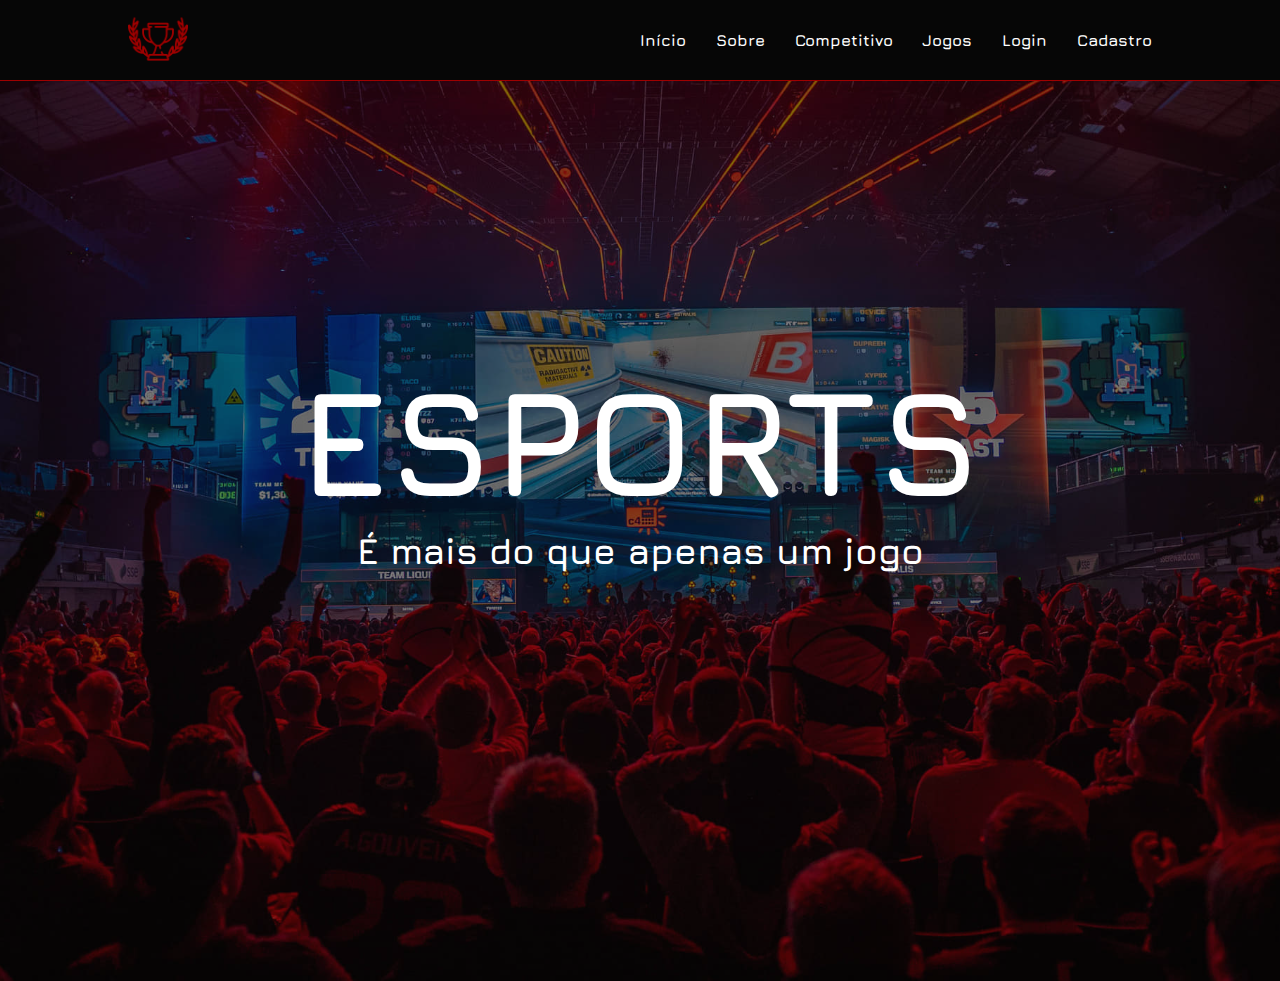
==== site/public/index.html @ 1100b1a9 "Criação do index" ====
<!DOCTYPE html>
<html lang="en">

<head>
    <meta charset="UTF-8">
    <meta name="viewport" content="width=device-width, initial-scale=1.0">

    <title>eSports</title>

    <link rel="stylesheet" href="css/style.css">
</head>

<body>
    <div class="header">
        <div class="container">
            <div class="logo">
                <img style="margin: 0; width: 60px; height: 60px;" src="assets/icon/logo.png" alt="">
            </div>
            <nav class="navbar">
                <li>
                    <a href="#">Início</a>
                </li>
                <li>
                    <a href="#">Sobre</a>
                </li>
                <li>
                    <a href="#">Competitivo</a>
                </li>
                <li>
                    <a href="#">Jogos</a>
                </li>
                <li>
                    <a href="#">Login</a>
                </li>
                <li>
                    <a href="#">Cadastro</a>
                </li>
            </nav>
        </div>
    </div>

    <div class="banner">
        <div class="container">
          <h1>ESPORTS</h1>
          <h3>É mais do que apenas um jogo</h3>
        </div>
      </div>
</body>

</html>
---- site/public/css/style.css ----
@import url('https://fonts.googleapis.com/css2?family=Jura:wght@700&display=swap');


:root{
    --vermelho-primario: #A00000;
    --cor-fundo: #060606;
    --branco-textos: #FFFFFF;

}
body {
    margin: 0;
    padding: 0;
    font-family: "Jura", sans-serif;
    background-color: var(--cor-fundo);
  }

.container {
    display: flex;
    width: 80%;
    margin: auto;
}

.header {
    height: 80px;
    border-bottom: 1px solid var(--vermelho-primario)
}

.header .container {
    justify-content: space-between;
    align-items: center;
    height: 100%;
}

.header a {
    text-decoration: none;
    color: var(--branco-textos)
}

.navbar li {
    font-weight: 800;
}

.navbar {
    width: 50%;
    display: flex;
    align-items: center;
    justify-content: space-between;
    list-style: none;
}

.banner {
    display: flex;
    align-items: center;
    justify-content: center;
    height: 100vh;
    width: 100%;
    position: relative;
}

.banner::before {
    content: "";
    position: absolute;
    inset: 0; /* define o tamanho da imagem */
    background-image: url("../assets/fundoInicio.jpg");
    background-size: cover;
    background-position: bottom; /* Usa o bottom da imagem como referencia para centralizar a imagem */
    z-index: -1; /* forçar a imagem a ir "pra baixo" do texto */
    opacity: 0.5;
}

.banner .container {
    display: flex;
    align-items: center;
    height: 40%;
    flex-direction: column;
}

.banner .container h1 {
    margin: 0;
    padding: 0;
    font-size: 150px;
    color: var(--branco-textos);
}

.banner .container h3 {
    margin: 0;
    padding: 0;
    font-size: 36px;
    color: var(--branco-textos);
}
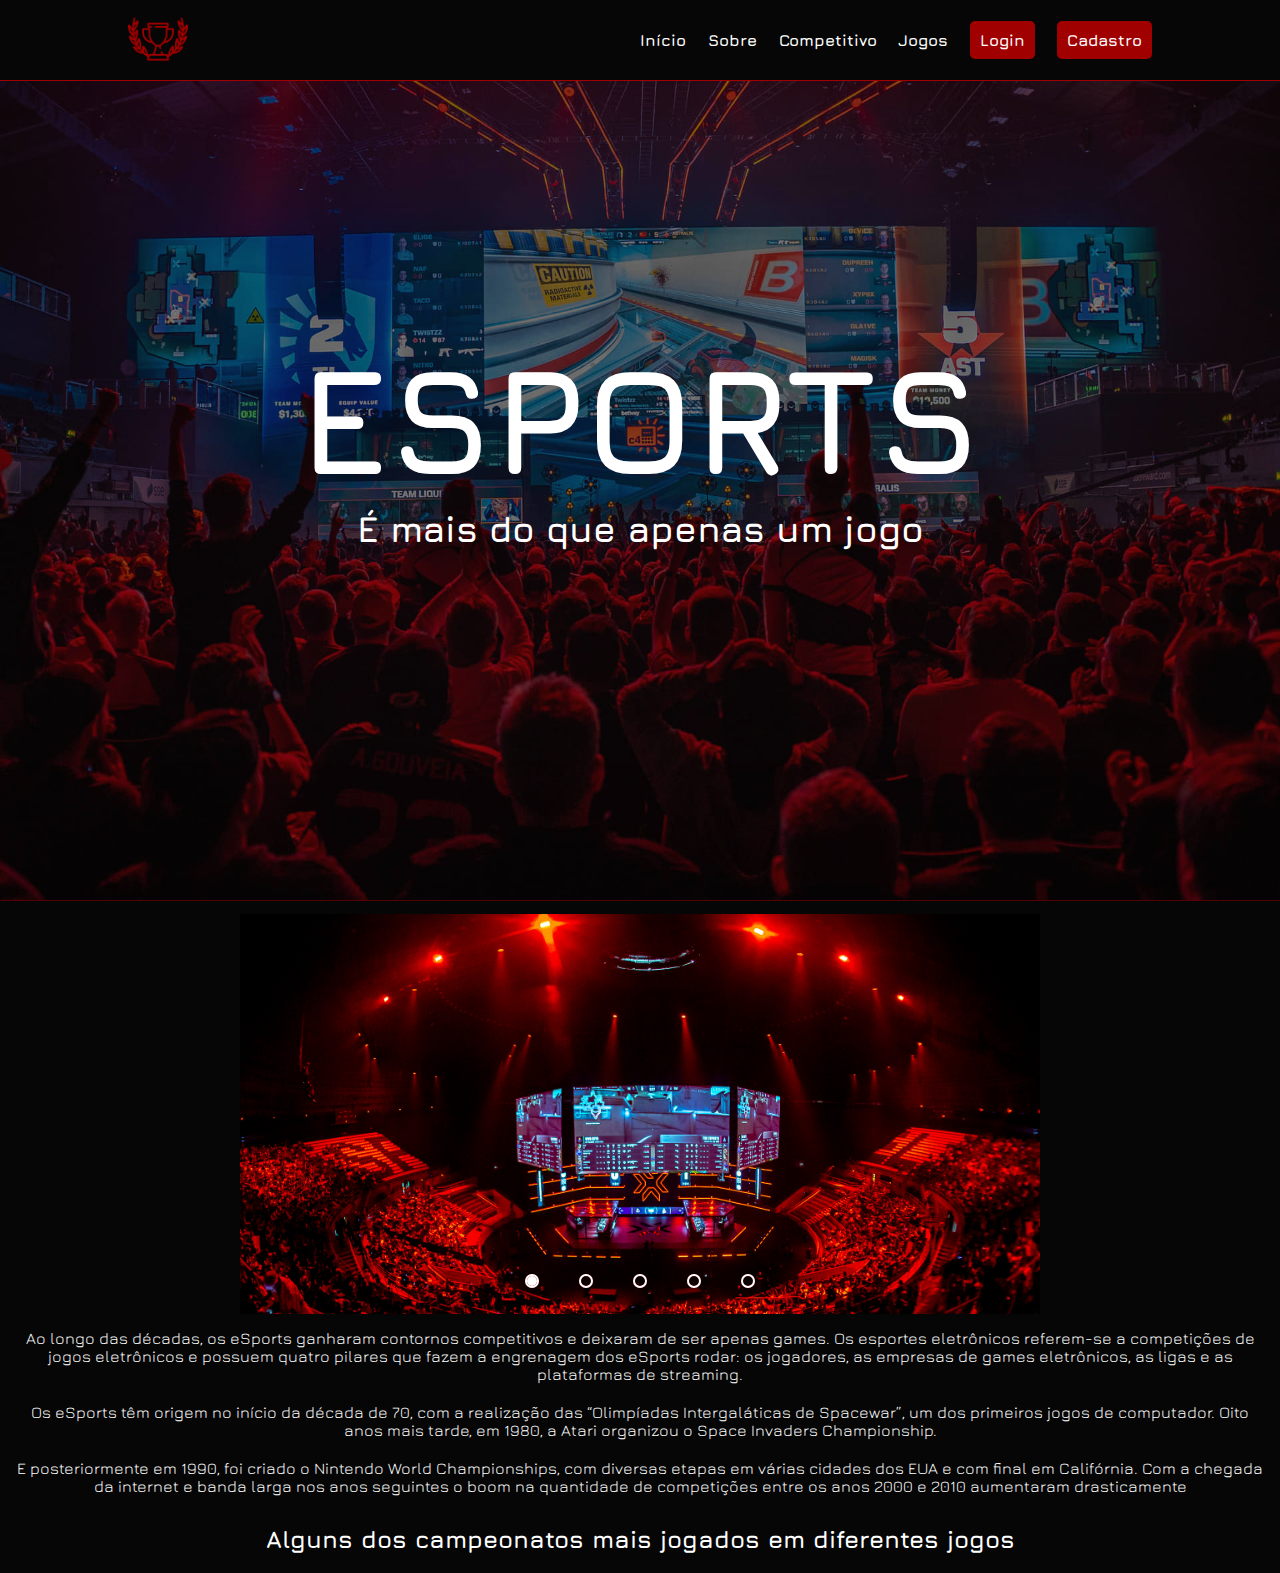
==== commit 0fff8909: "Atualizações na landing page" ====
--- a/site/public/index.html
+++ b/site/public/index.html
@@ -30,21 +30,86 @@
                     <a href="#">Jogos</a>
                 </li>
                 <li>
-                    <a href="#">Login</a>
+                    <a href="#" class="btn button">Login</a>
                 </li>
                 <li>
-                    <a href="#">Cadastro</a>
+                    <a href="#" class="btn button">Cadastro</a>
                 </li>
             </nav>
         </div>
     </div>
 
     <div class="banner">
-        <div class="container">
-          <h1>ESPORTS</h1>
-          <h3>É mais do que apenas um jogo</h3>
+        <div class="bannerContainer">
+            <h1>ESPORTS</h1>
+            <h3>É mais do que apenas um jogo</h3>
+            <img class="imgBanner" src="assets/fundoInicio.jpg" alt="">
         </div>
-      </div>
+    </div>
+
+    <div class="slider">
+        <div class="slides">
+            <!--Radio Buttons-->
+            <input type="radio" name="radio-btn" id="radio1">
+            <input type="radio" name="radio-btn" id="radio2">
+            <input type="radio" name="radio-btn" id="radio3">
+            <input type="radio" name="radio-btn" id="radio4">
+            <input type="radio" name="radio-btn" id="radio5">
+
+            <!--Imagens Slide-->
+            <div class="slide first">
+                <img src="assets/imgSobre/valorantCamp.jpg" alt="Imagem valorant">
+            </div>
+            <div class="slide">
+                <img src="assets/imgSobre/ESports_Arena_2.jpg" alt="Imagem arena">
+            </div>
+            <div class="slide">
+                <img src="assets/imgSobre/lolCamp.png" alt="Imagem lol">
+            </div>
+            <div class="slide">
+                <img src="assets/imgSobre/ESLONE CSGO.png" alt="Imagem cs">
+            </div>
+            <div class="slide">
+                <img src="assets/imgSobre/FortniteWC.jpg" alt="Imagem Fornite">
+            </div>
+
+            <!--Navigation auto-->
+            <div class="navigation-auto">
+                <div class="auto-btn1"></div>
+                <div class="auto-btn2"></div>
+                <div class="auto-btn3"></div>
+                <div class="auto-btn4"></div>
+                <div class="auto-btn5"></div>
+            </div>
+
+        </div>
+
+        <div class="manual-navigation">
+            <label for="radio1" class="manual-btn"></label>
+            <label for="radio2" class="manual-btn"></label>
+            <label for="radio3" class="manual-btn"></label>
+            <label for="radio4" class="manual-btn"></label>
+            <label for="radio5" class="manual-btn"></label>
+        </div>
+
+    </div>
+
+    <div class="textoSobre">
+        <p> Ao longo das décadas, os eSports ganharam contornos competitivos e deixaram de ser apenas games. Os
+            esportes eletrônicos referem-se a competições de jogos eletrônicos e possuem quatro pilares que fazem a
+            engrenagem dos eSports rodar: os
+            jogadores, as empresas de games eletrônicos, as ligas e as plataformas de streaming.
+        </p>
+        <p> Os eSports têm origem no início da década de 70, com a realização das “Olimpíadas Intergaláticas de
+            Spacewar”, um dos primeiros jogos de computador. Oito anos mais tarde, em 1980, a Atari organizou o Space Invaders Championship.
+        </p>
+        <p> E posteriormente em 1990, foi criado o Nintendo World Championships, com diversas etapas em várias cidades dos EUA e com final em   
+            Califórnia. Com a chegada da internet e banda larga nos anos seguintes o boom na quantidade de competições entre os anos 2000 e 2010 aumentaram drasticamente
+        </p>
+        <h2>Alguns dos campeonatos mais jogados em diferentes jogos</h2>
+    </div>
+
+    <script src="script.js"></script>
 </body>
 
 </html>--- a/site/public/css/style.css
+++ b/site/public/css/style.css
@@ -14,6 +14,7 @@
     background-color: var(--cor-fundo);
   }
 
+/* Header */
 .container {
     display: flex;
     width: 80%;
@@ -22,7 +23,8 @@
 
 .header {
     height: 80px;
-    border-bottom: 1px solid var(--vermelho-primario)
+    border-bottom: 1px solid var(--vermelho-primario);
+    background-color: var(--cor-fundo);
 }
 
 .header .container {
@@ -48,43 +50,194 @@
     list-style: none;
 }
 
+.btn {
+    border: none;
+    padding: 10px;
+    text-decoration: none;
+    cursor: pointer;
+    transition: background .3s;
+    border-radius: 5px;
+}
+
+.button {
+    background-color: var(--vermelho-primario);
+    outline: none;
+    color: var(--branco-textos);
+}
+
+.button:hover {
+    background-color: #c10000;
+}
+/* Fim da Header */
+
+/* Banner */
 .banner {
     display: flex;
     align-items: center;
     justify-content: center;
+    height: 92vh;
+}
+
+.imgBanner {
+    content: "";
+    position: absolute;
     height: 100vh;
     width: 100%;
-    position: relative;
-}
-
-.banner::before {
-    content: "";
-    position: absolute;
     inset: 0; /* define o tamanho da imagem */
-    background-image: url("../assets/fundoInicio.jpg");
     background-size: cover;
     background-position: bottom; /* Usa o bottom da imagem como referencia para centralizar a imagem */
     z-index: -1; /* forçar a imagem a ir "pra baixo" do texto */
     opacity: 0.5;
-}
-
-.banner .container {
+    border-bottom: 1px solid var(--vermelho-primario)
+}
+
+.banner .bannerContainer {
     display: flex;
     align-items: center;
     height: 40%;
     flex-direction: column;
 }
 
-.banner .container h1 {
-    margin: 0;
+.banner .bannerContainer h1 {
+    margin: 0%;
     padding: 0;
     font-size: 150px;
     color: var(--branco-textos);
 }
 
-.banner .container h3 {
-    margin: 0;
+.banner .bannerContainer h3 {
+    margin: 0%;
     padding: 0;
     font-size: 36px;
     color: var(--branco-textos);
+}
+/* Fim do Banner */
+
+/* Slider */
+.slider { /* altera o local do slider */
+    margin: 5px auto;
+    width: 800px;
+    height: 400px;
+    overflow: hidden;
+}
+
+.slides {
+    width: 400%;
+    height: 400px;
+    display: flex;
+}
+
+.slides input {
+    display: none;
+}
+
+.slide {
+    width: 25%;
+    position: relative;
+    transition: 3s;
+}
+
+.slide img {
+    width: 800px;
+}
+
+.manual-navigation {
+    position: absolute;
+    width: 800px;
+    margin-top: -40px;
+    display: flex;
+    justify-content: center;
+}
+
+.manual-btn {
+    border: 2px solid var(--branco-textos);
+    padding: 5px;
+    border-radius: 10px;
+    cursor: pointer;
+    transition: 1s;
+}
+
+.manual-btn:not(:last-child) {
+    margin-right: 40px;
+}
+
+.manual-btn:hover {
+    background-color: var(--branco-textos);
+}
+
+#radio1:checked ~ .first {
+    margin-left: 0;
+}
+
+#radio2:checked ~ .first {
+    margin-left: -25%;
+}
+
+#radio3:checked ~ .first {
+    margin-left: -50%;
+}
+
+#radio4:checked ~ .first {
+    margin-left: -75%;
+}
+
+#radio5:checked ~ .first {
+    margin-left: -100%;
+}
+
+.navigation-auto div {
+    border: 2px solid var(--vermelho-primario);
+    padding: 5px;
+    border-radius: 10px;
+    cursor: pointer;
+    transition: 1s;
+}
+
+.navigation-auto {
+    position: absolute;
+    width: 800px;
+    margin-top: 360px;
+    display: flex;
+    justify-content: center;
+}
+
+.navigation-auto div:not(:last-child) {
+    margin-right: 40px;
+}
+
+#radio1:checked ~ .navigation-auto .auto-btn1 {
+    background-color: var(--branco-textos);
+}
+
+#radio2:checked ~ .navigation-auto .auto-btn2 {
+    background-color: var(--branco-textos);
+}
+
+#radio3:checked ~ .navigation-auto .auto-btn3 {
+    background-color: var(--branco-textos);
+}
+
+#radio4:checked ~ .navigation-auto .auto-btn4 {
+    background-color: var(--branco-textos);
+}
+
+#radio5:checked ~ .navigation-auto .auto-btn5 {
+    background-color: var(--branco-textos);
+}
+
+/* Fim do Slider */
+
+.textoSobre p {
+    padding: 10px;
+    margin: 0;
+    color: var(--branco-textos);
+    display: flex;
+    text-align: center;
+}
+
+.textoSobre h2 {
+    color: var(--branco-textos);
+    display: flex;
+    justify-content: center;
+    text-align: center;
 }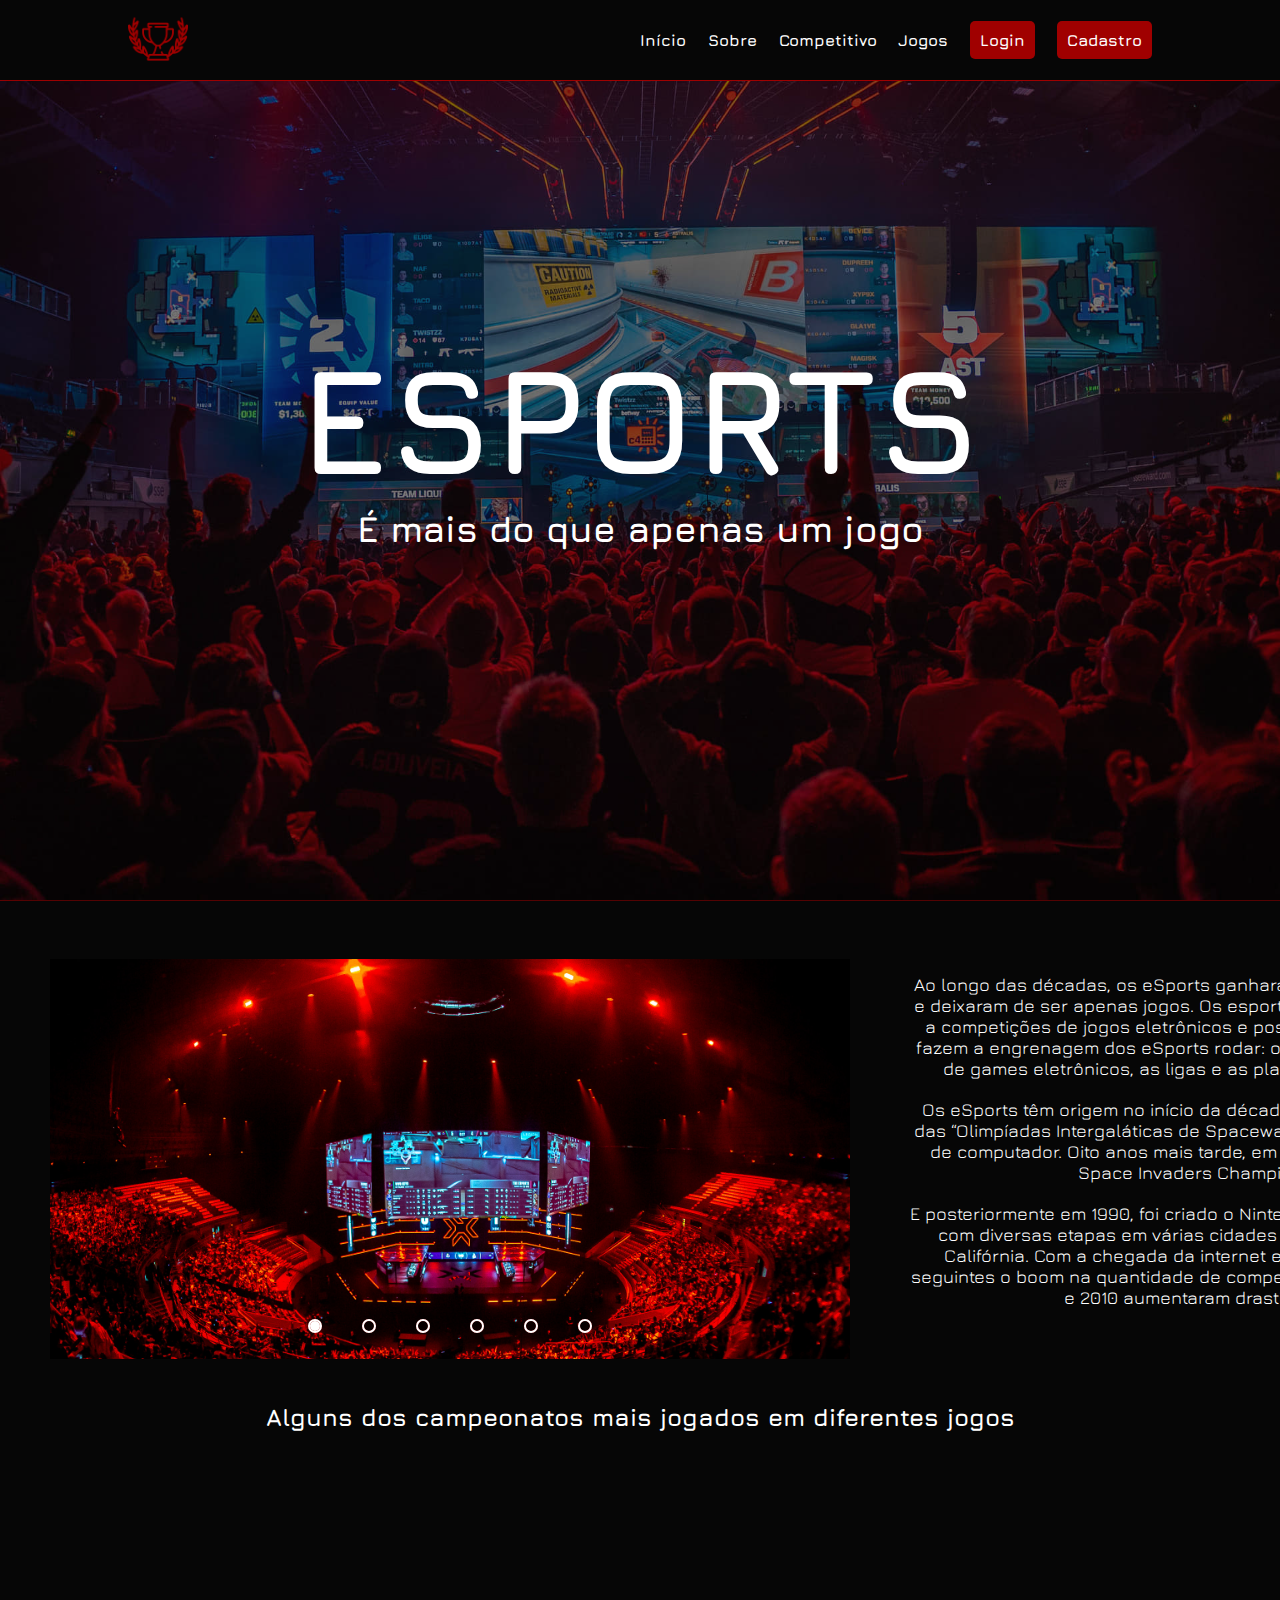
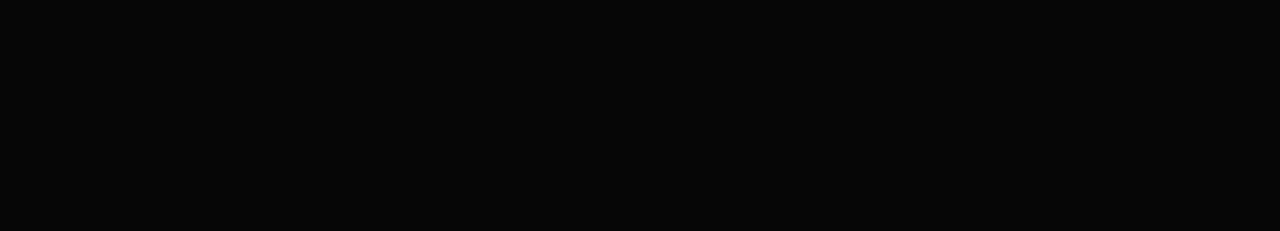
==== commit d33a2133: "Update no site" ====
--- a/site/public/index.html
+++ b/site/public/index.html
@@ -55,22 +55,26 @@
             <input type="radio" name="radio-btn" id="radio3">
             <input type="radio" name="radio-btn" id="radio4">
             <input type="radio" name="radio-btn" id="radio5">
+            <input type="radio" name="radio-btn" id="radio6">
 
             <!--Imagens Slide-->
             <div class="slide first">
                 <img src="assets/imgSobre/valorantCamp.jpg" alt="Imagem valorant">
             </div>
             <div class="slide">
+                <img src="assets/imgSobre/lolCamp.png" alt="Imagem lol">
+            </div>
+            <div class="slide"> 
                 <img src="assets/imgSobre/ESports_Arena_2.jpg" alt="Imagem arena">
-            </div>
-            <div class="slide">
-                <img src="assets/imgSobre/lolCamp.png" alt="Imagem lol">
             </div>
             <div class="slide">
                 <img src="assets/imgSobre/ESLONE CSGO.png" alt="Imagem cs">
             </div>
             <div class="slide">
-                <img src="assets/imgSobre/FortniteWC.jpg" alt="Imagem Fornite">
+                <img src="assets/imgSobre/evoStage.jpg" alt="Imagem evo">
+            </div>
+            <div class="slide">
+                <img src="assets/imgSobre/fortniteStag.png" alt="Imagem fortnite">
             </div>
 
             <!--Navigation auto-->
@@ -80,6 +84,7 @@
                 <div class="auto-btn3"></div>
                 <div class="auto-btn4"></div>
                 <div class="auto-btn5"></div>
+                <div class="auto-btn6"></div>
             </div>
 
         </div>
@@ -90,12 +95,13 @@
             <label for="radio3" class="manual-btn"></label>
             <label for="radio4" class="manual-btn"></label>
             <label for="radio5" class="manual-btn"></label>
+            <label for="radio6" class="manual-btn"></label>
         </div>
 
     </div>
 
     <div class="textoSobre">
-        <p> Ao longo das décadas, os eSports ganharam contornos competitivos e deixaram de ser apenas games. Os
+        <p> Ao longo das décadas, os eSports ganharam contornos competitivos e deixaram de ser apenas jogos. Os
             esportes eletrônicos referem-se a competições de jogos eletrônicos e possuem quatro pilares que fazem a
             engrenagem dos eSports rodar: os
             jogadores, as empresas de games eletrônicos, as ligas e as plataformas de streaming.
@@ -106,8 +112,16 @@
         <p> E posteriormente em 1990, foi criado o Nintendo World Championships, com diversas etapas em várias cidades dos EUA e com final em   
             Califórnia. Com a chegada da internet e banda larga nos anos seguintes o boom na quantidade de competições entre os anos 2000 e 2010 aumentaram drasticamente
         </p>
+    </div>
+
+    <div class="textoCamps">
         <h2>Alguns dos campeonatos mais jogados em diferentes jogos</h2>
     </div>
+
+    <div class="carrosselCamps">
+        
+    </div>
+
 
     <script src="script.js"></script>
 </body>
--- a/site/public/css/style.css
+++ b/site/public/css/style.css
@@ -115,7 +115,7 @@
 
 /* Slider */
 .slider { /* altera o local do slider */
-    margin: 5px auto;
+    margin: 50px;
     width: 800px;
     height: 400px;
     overflow: hidden;
@@ -185,6 +185,10 @@
     margin-left: -100%;
 }
 
+#radio6:checked ~ .first {
+    margin-left: -125%;
+}
+
 .navigation-auto div {
     border: 2px solid var(--vermelho-primario);
     padding: 5px;
@@ -225,7 +229,19 @@
     background-color: var(--branco-textos);
 }
 
+#radio6:checked ~ .navigation-auto .auto-btn6 {
+    background-color: var(--branco-textos);
+}
+
 /* Fim do Slider */
+
+/* Texto Slider */
+.textoSobre {
+    position: relative;
+    left: 900px;
+    bottom: 445px;
+    width: 250px;
+}
 
 .textoSobre p {
     padding: 10px;
@@ -233,11 +249,19 @@
     color: var(--branco-textos);
     display: flex;
     text-align: center;
-}
-
-.textoSobre h2 {
-    color: var(--branco-textos);
-    display: flex;
-    justify-content: center;
-    text-align: center;
-}+    width: 600px;
+    font-size: 18px;
+}
+
+/* Fim do texto Slider */
+
+.textoCamps {
+    margin: 0;
+    padding: 0;
+    color: var(--branco-textos);
+    display: flex;
+    justify-content: center;
+    align-items: center;
+    position: relative;
+    bottom: 380px;
+}
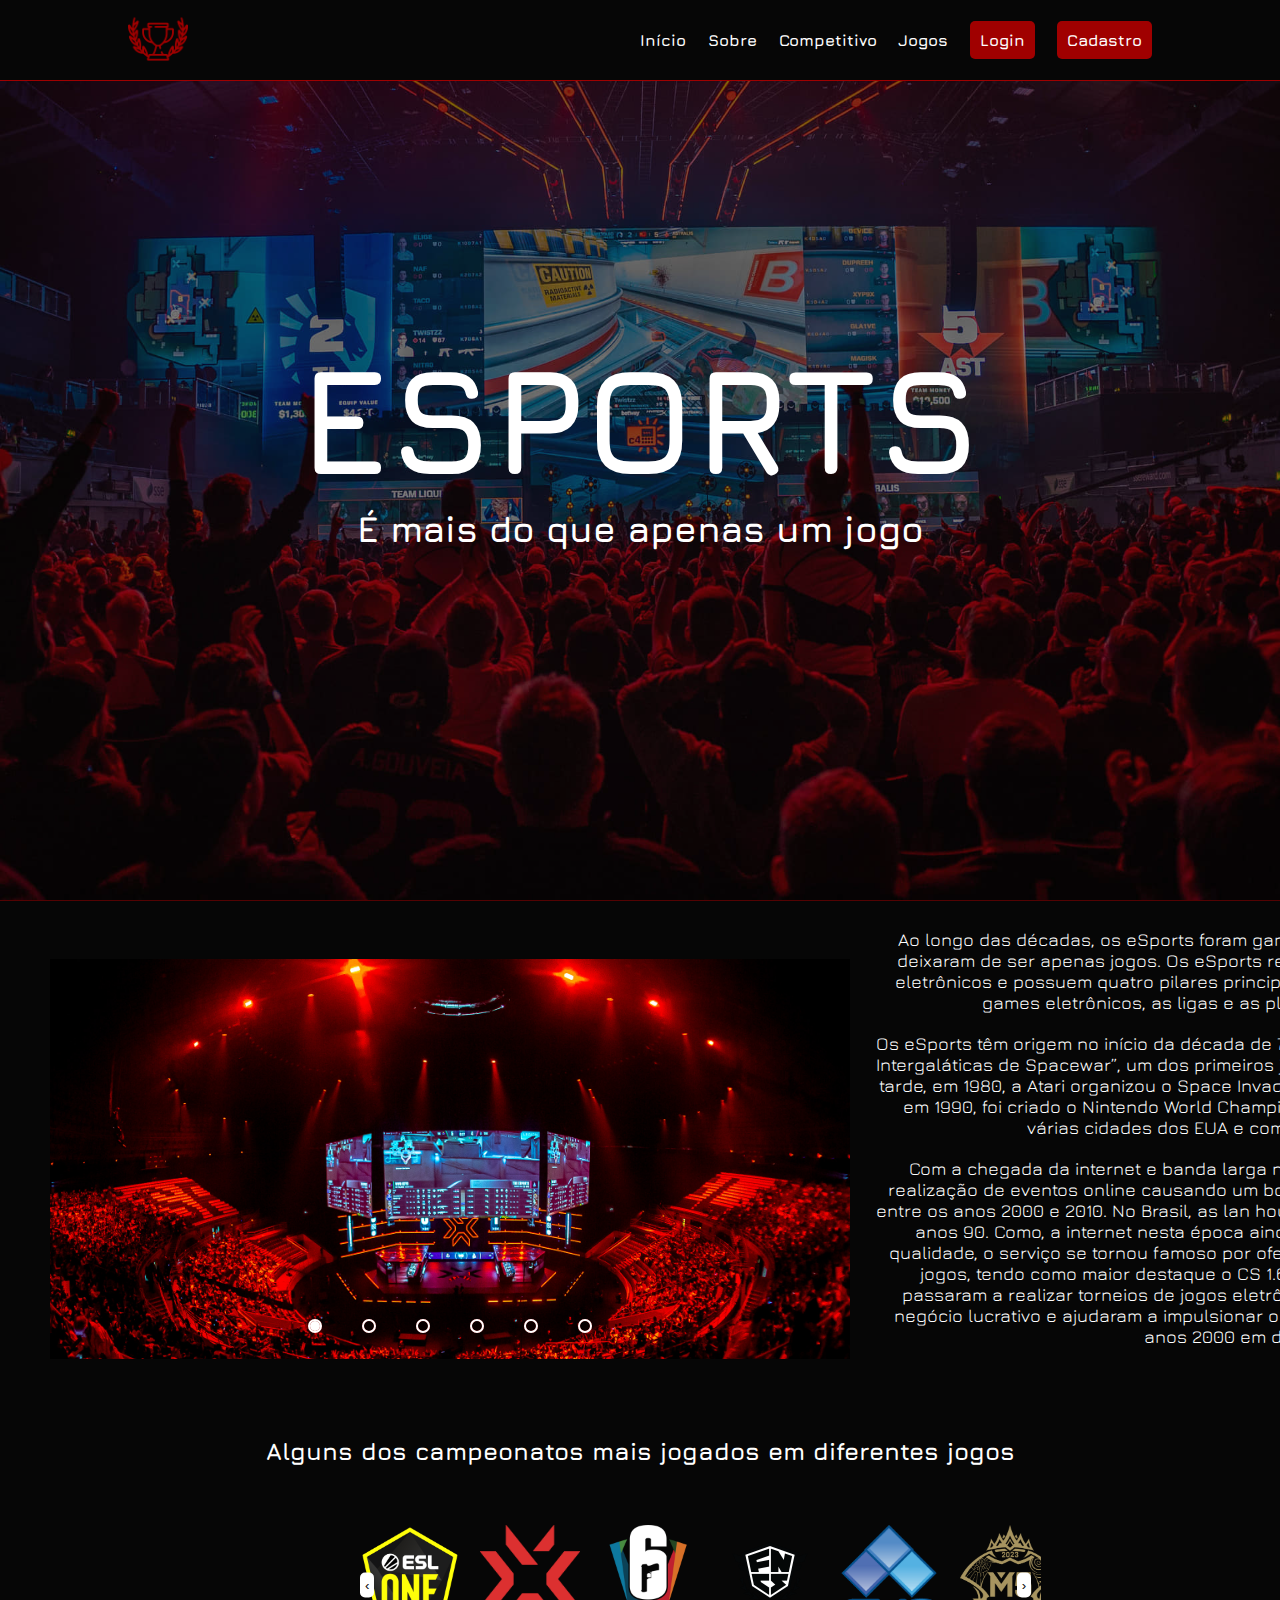
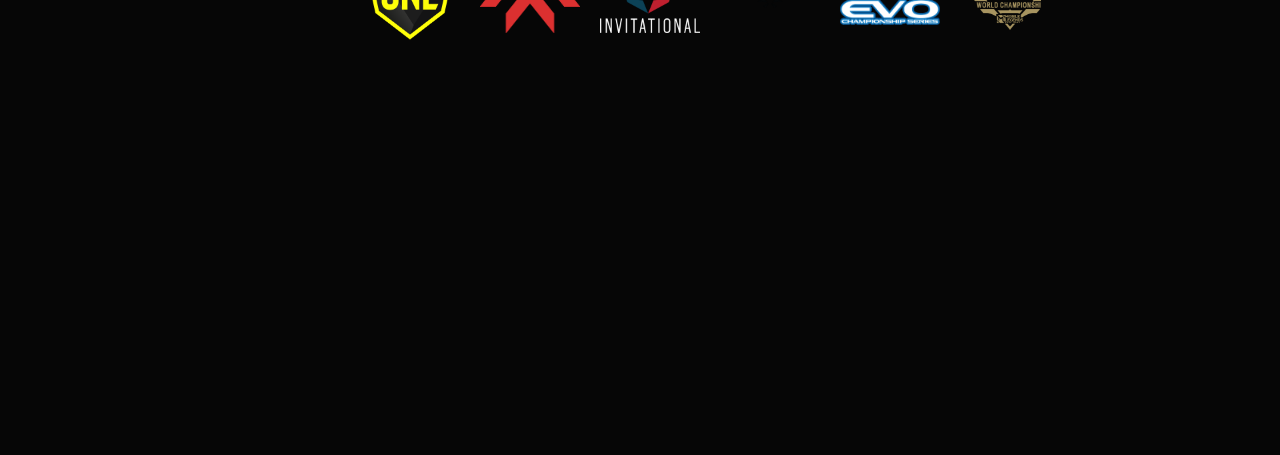
==== commit 086f4eac: "Atualizações Landing Page" ====
--- a/site/public/index.html
+++ b/site/public/index.html
@@ -101,16 +101,13 @@
     </div>
 
     <div class="textoSobre">
-        <p> Ao longo das décadas, os eSports ganharam contornos competitivos e deixaram de ser apenas jogos. Os
-            esportes eletrônicos referem-se a competições de jogos eletrônicos e possuem quatro pilares que fazem a
-            engrenagem dos eSports rodar: os
-            jogadores, as empresas de games eletrônicos, as ligas e as plataformas de streaming.
+        <p> Ao longo das décadas, os eSports foram ganhando traços mais competitivos e deixaram de ser apenas jogos. Os
+        eSports referem-se a competições de jogos eletrônicos e possuem quatro pilares principais: os jogadores, as empresas de games eletrônicos, as ligas e as plataformas de streaming.
         </p>
         <p> Os eSports têm origem no início da década de 70, com a realização das “Olimpíadas Intergaláticas de
-            Spacewar”, um dos primeiros jogos de computador. Oito anos mais tarde, em 1980, a Atari organizou o Space Invaders Championship.
+        Spacewar”, um dos primeiros jogos de computador. Oito anos mais tarde, em 1980, a Atari organizou o Space Invaders Championship. E posteriormente em 1990, foi criado o Nintendo World Championships, com diversas etapas em várias cidades dos EUA e com final na Califórnia.
         </p>
-        <p> E posteriormente em 1990, foi criado o Nintendo World Championships, com diversas etapas em várias cidades dos EUA e com final em   
-            Califórnia. Com a chegada da internet e banda larga nos anos seguintes o boom na quantidade de competições entre os anos 2000 e 2010 aumentaram drasticamente
+        <p> Com a chegada da internet e banda larga nos anos seguintes, foi possível a realização de eventos online causando um boom na quantidade de competições entre os anos 2000 e 2010. No Brasil, as lan houses eram um fenômeno público nos anos 90. Como, a internet nesta época ainda era cara e não tinha uma boa qualidade, o serviço se tornou famoso por oferecer uma boa conexão e diversos jogos, tendo como maior destaque o CS 1.6. O sucesso foi tão grande, que passaram a realizar torneios de jogos eletrônicos, que cresceram, viraram um negócio lucrativo e ajudaram a impulsionar o desenvolvimento dos eSports dos anos 2000 em diante.
         </p>
     </div>
 
@@ -118,8 +115,18 @@
         <h2>Alguns dos campeonatos mais jogados em diferentes jogos</h2>
     </div>
 
-    <div class="carrosselCamps">
-        
+    <div class="carrossel-camps">
+        <button class="carrossel-btn prev" onclick="prevSlide()">&#8249;</button> <!-- Botão para slide anterior -->
+        <div class="carrosselCamps-inner">
+            <div class="carrossel-slide"><img src="assets/icon/ESL ONE LOGO.png" alt="logo Esl"></div>
+            <div class="carrossel-slide"><img src="assets/icon/VCT LOGO.png" alt="logo Vct"></div>
+            <div class="carrossel-slide"><img src="assets/icon/r6 invitational logo.png" alt="logo r6"></div>
+            <div class="carrossel-slide"><img src="assets/icon/fncsLogo.png" alt="logo fncs"></div>
+            <div class="carrossel-slide"><img src="assets/icon/evoLogo.png" alt="logo evo"></div>
+            <div class="carrossel-slide"><img src="assets/icon/m5 world championship mobile legends.png" alt="logo m5"></div>
+            <div class="carrossel-slide"><img src="assets/icon/worlds logo.png" alt="logo worlds"></div>
+        </div>
+        <button class="carrossel-btn next" onclick="nextSlide()">&#8250;</button> <!-- Botão para próximo slide -->
     </div>
 
 
--- a/site/public/css/style.css
+++ b/site/public/css/style.css
@@ -238,9 +238,9 @@
 /* Texto Slider */
 .textoSobre {
     position: relative;
-    left: 900px;
-    bottom: 445px;
-    width: 250px;
+    left: 865px;
+    bottom: 490px;
+    width: 280px;
 }
 
 .textoSobre p {
@@ -249,7 +249,7 @@
     color: var(--branco-textos);
     display: flex;
     text-align: center;
-    width: 600px;
+    width: 720px;
     font-size: 18px;
 }
 
@@ -263,5 +263,53 @@
     justify-content: center;
     align-items: center;
     position: relative;
-    bottom: 380px;
-}
+    bottom: 430px;
+}
+
+
+/* Carrossel Imagens Camp */
+.carrossel-camps {
+    position: relative;
+    width: 54%; /* Largura do carrossel */
+    overflow: hidden;
+    display: flex;
+    align-items: center;
+    bottom: 400px;
+    left: 350px;
+}
+
+.carrosselCamps-inner {
+    display: flex;
+    transition: transform 0.5s ease-in-out;
+}
+
+.carrossel-slide {
+    min-width: 100px; /* Largura mínima para cada slide */
+    padding: 10px; /* Espaçamento entre imagens */
+}
+
+.carrossel-slide img {
+    width: 100px; 
+    height: auto;
+}
+
+.carrossel-btn {
+    position: absolute;
+    top: 50%;
+    transform: translateY(-50%);
+    background-color: var(--branco-textos);
+    color: var(--cor-fundo);
+    border-radius: 5px;
+    border: none;
+    cursor: pointer;
+    padding: 5px;
+    z-index: 10;
+}
+
+.carrossel-btn.prev {
+    left: 10px;
+}
+
+.carrossel-btn.next {
+    right: 10px;
+}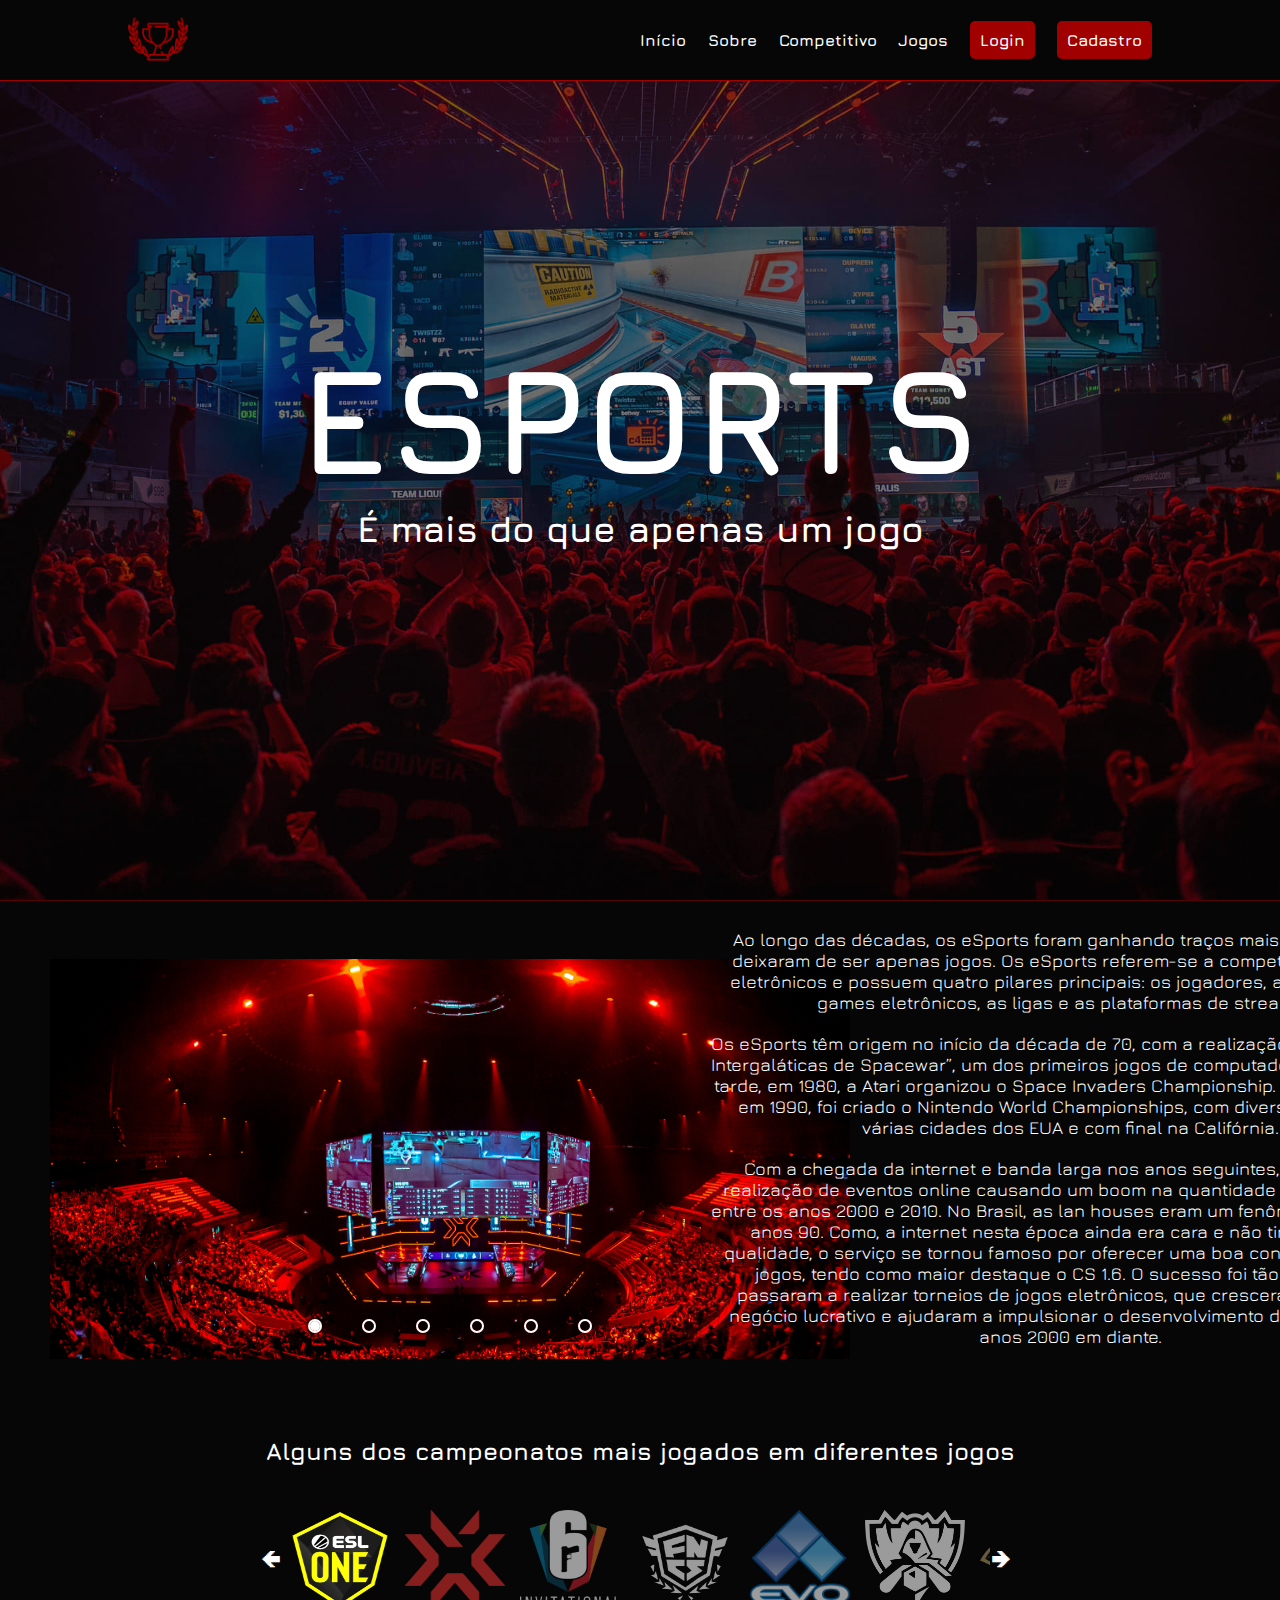
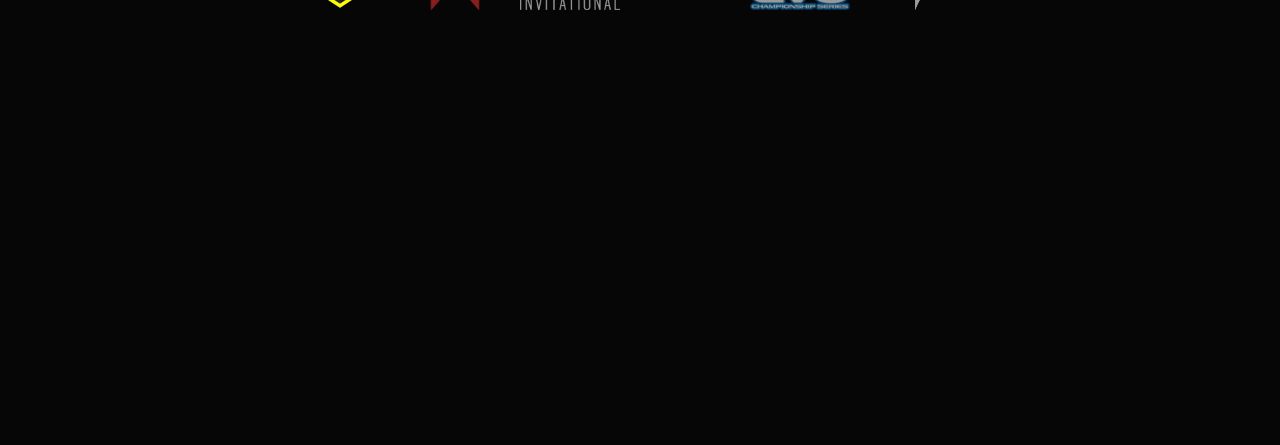
==== commit 00340dd2: "Atualizações Site" ====
--- a/site/public/index.html
+++ b/site/public/index.html
@@ -115,19 +115,25 @@
         <h2>Alguns dos campeonatos mais jogados em diferentes jogos</h2>
     </div>
 
-    <div class="carrossel-camps">
-        <button class="carrossel-btn prev" onclick="prevSlide()">&#8249;</button> <!-- Botão para slide anterior -->
-        <div class="carrosselCamps-inner">
-            <div class="carrossel-slide"><img src="assets/icon/ESL ONE LOGO.png" alt="logo Esl"></div>
-            <div class="carrossel-slide"><img src="assets/icon/VCT LOGO.png" alt="logo Vct"></div>
-            <div class="carrossel-slide"><img src="assets/icon/r6 invitational logo.png" alt="logo r6"></div>
-            <div class="carrossel-slide"><img src="assets/icon/fncsLogo.png" alt="logo fncs"></div>
-            <div class="carrossel-slide"><img src="assets/icon/evoLogo.png" alt="logo evo"></div>
-            <div class="carrossel-slide"><img src="assets/icon/m5 world championship mobile legends.png" alt="logo m5"></div>
-            <div class="carrossel-slide"><img src="assets/icon/worlds logo.png" alt="logo worlds"></div>
+    <div class="containerCamp">
+        <button class="arrow-left control" aria-label="Previous Image">🡸</button>
+        <button class="arrow-right control" aria-label="Next Image">🡺</button>
+        <div class="gallery-wrapper">
+            <div class="gallery">
+                <img src="/site/public/assets/icon/eslOneLogo.png" alt="Logo esl" class="item current-item">
+                <img src="/site/public/assets/icon/vctLogo.png" alt="logo vct" class="item">
+                <img src="/site/public/assets/icon/r6InvitationaLogo.png" alt="logo r6" class="item">
+                <img src="/site/public/assets/icon/fncsLogo.png" alt="logo fncs" class="item">
+                <img src="/site/public/assets/icon/evoLogo.png" alt="logo evo" class="item">
+                <img src="/site/public/assets/icon/worldsLogo.png" alt="logo worlds" class="item">
+                <img src="/site/public/assets/icon/m5WorldLogo.png" alt="logo m5" class="item">
+                <img src="/site/public/assets/icon/ffLogo.png" alt="logo ff" class="item">
+                <img src="/site/public/assets/icon/logofifa.png" alt="logo fifa" class="item">
+            </div>
         </div>
-        <button class="carrossel-btn next" onclick="nextSlide()">&#8250;</button> <!-- Botão para próximo slide -->
     </div>
+
+    <div class="containerSobreCamp"></div>
 
 
     <script src="script.js"></script>
--- a/site/public/css/style.css
+++ b/site/public/css/style.css
@@ -88,7 +88,7 @@
     background-position: bottom; /* Usa o bottom da imagem como referencia para centralizar a imagem */
     z-index: -1; /* forçar a imagem a ir "pra baixo" do texto */
     opacity: 0.5;
-    border-bottom: 1px solid var(--vermelho-primario)
+    border-bottom: 1px solid var(--vermelho-primario);
 }
 
 .banner .bannerContainer {
@@ -238,9 +238,10 @@
 /* Texto Slider */
 .textoSobre {
     position: relative;
-    left: 865px;
+    left: 200px;
     bottom: 490px;
     width: 280px;
+    margin: 0 auto;
 }
 
 .textoSobre p {
@@ -256,7 +257,7 @@
 /* Fim do texto Slider */
 
 .textoCamps {
-    margin: 0;
+    margin: 0 auto;
     padding: 0;
     color: var(--branco-textos);
     display: flex;
@@ -268,48 +269,63 @@
 
 
 /* Carrossel Imagens Camp */
-.carrossel-camps {
+.containerCamp {
     position: relative;
-    width: 54%; /* Largura do carrossel */
-    overflow: hidden;
-    display: flex;
-    align-items: center;
-    bottom: 400px;
-    left: 350px;
-}
-
-.carrosselCamps-inner {
-    display: flex;
-    transition: transform 0.5s ease-in-out;
-}
-
-.carrossel-slide {
-    min-width: 100px; /* Largura mínima para cada slide */
-    padding: 10px; /* Espaçamento entre imagens */
-}
-
-.carrossel-slide img {
-    width: 100px; 
-    height: auto;
-}
-
-.carrossel-btn {
+    padding: 15px;
+    max-width: 700px;
+    margin: 0 auto;
+    bottom: 420px;
+}
+
+.gallery-wrapper {
+    overflow-x: auto;
+}
+
+.gallery {
+    display: flex;
+    flex-flow: row nowrap;
+    gap: 15px;
+}
+
+.arrow-left,
+.arrow-right {
     position: absolute;
-    top: 50%;
-    transform: translateY(-50%);
-    background-color: var(--branco-textos);
-    color: var(--cor-fundo);
-    border-radius: 5px;
+    top: 0;
+    left: -20px;
+    right: auto;
+    bottom: 0;
+    font-size: 20px;
+    line-height: auto;
+    width: 20px;
+    text-align: center;
+    color: var(--branco-textos);
+    cursor: pointer;
     border: none;
-    cursor: pointer;
-    padding: 5px;
-    z-index: 10;
-}
-
-.carrossel-btn.prev {
-    left: 10px;
-}
-
-.carrossel-btn.next {
-    right: 10px;
-}+    background: var(--cor-fundo)  0;
+}
+
+.arrow-right {
+    left: auto;
+    right: 0px;
+}
+
+.item {
+    width: 100px;
+    height: 100px;
+    flex-shrink: 0;
+    opacity: 0.6;
+    transition: all 600ms ease-in-out;
+}
+
+.current-item {
+    opacity: 1;
+}
+
+.gallery-wrapper::-webkit-scrollbar {
+    display: none;
+}
+
+.gallery-wrapper {
+    -ms-overflow-style: none;
+    scrollbar-width: none;
+}
